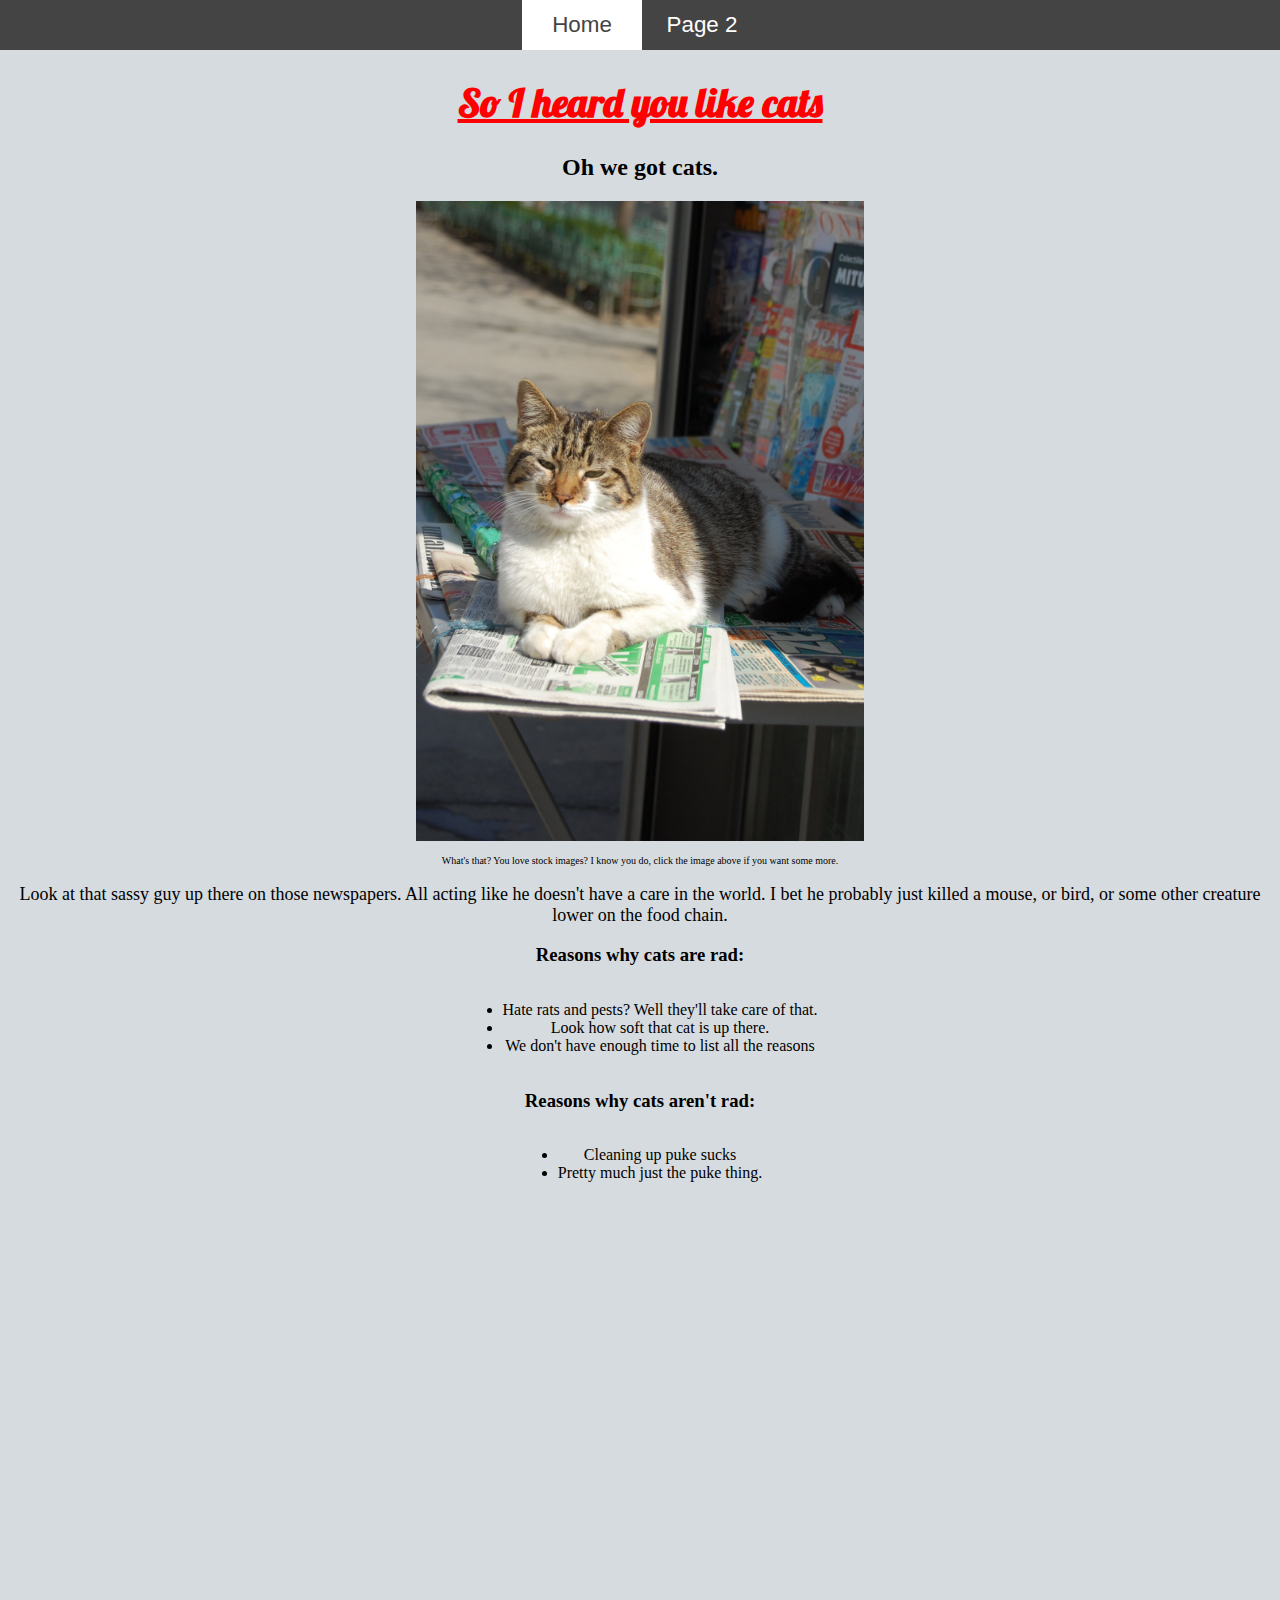
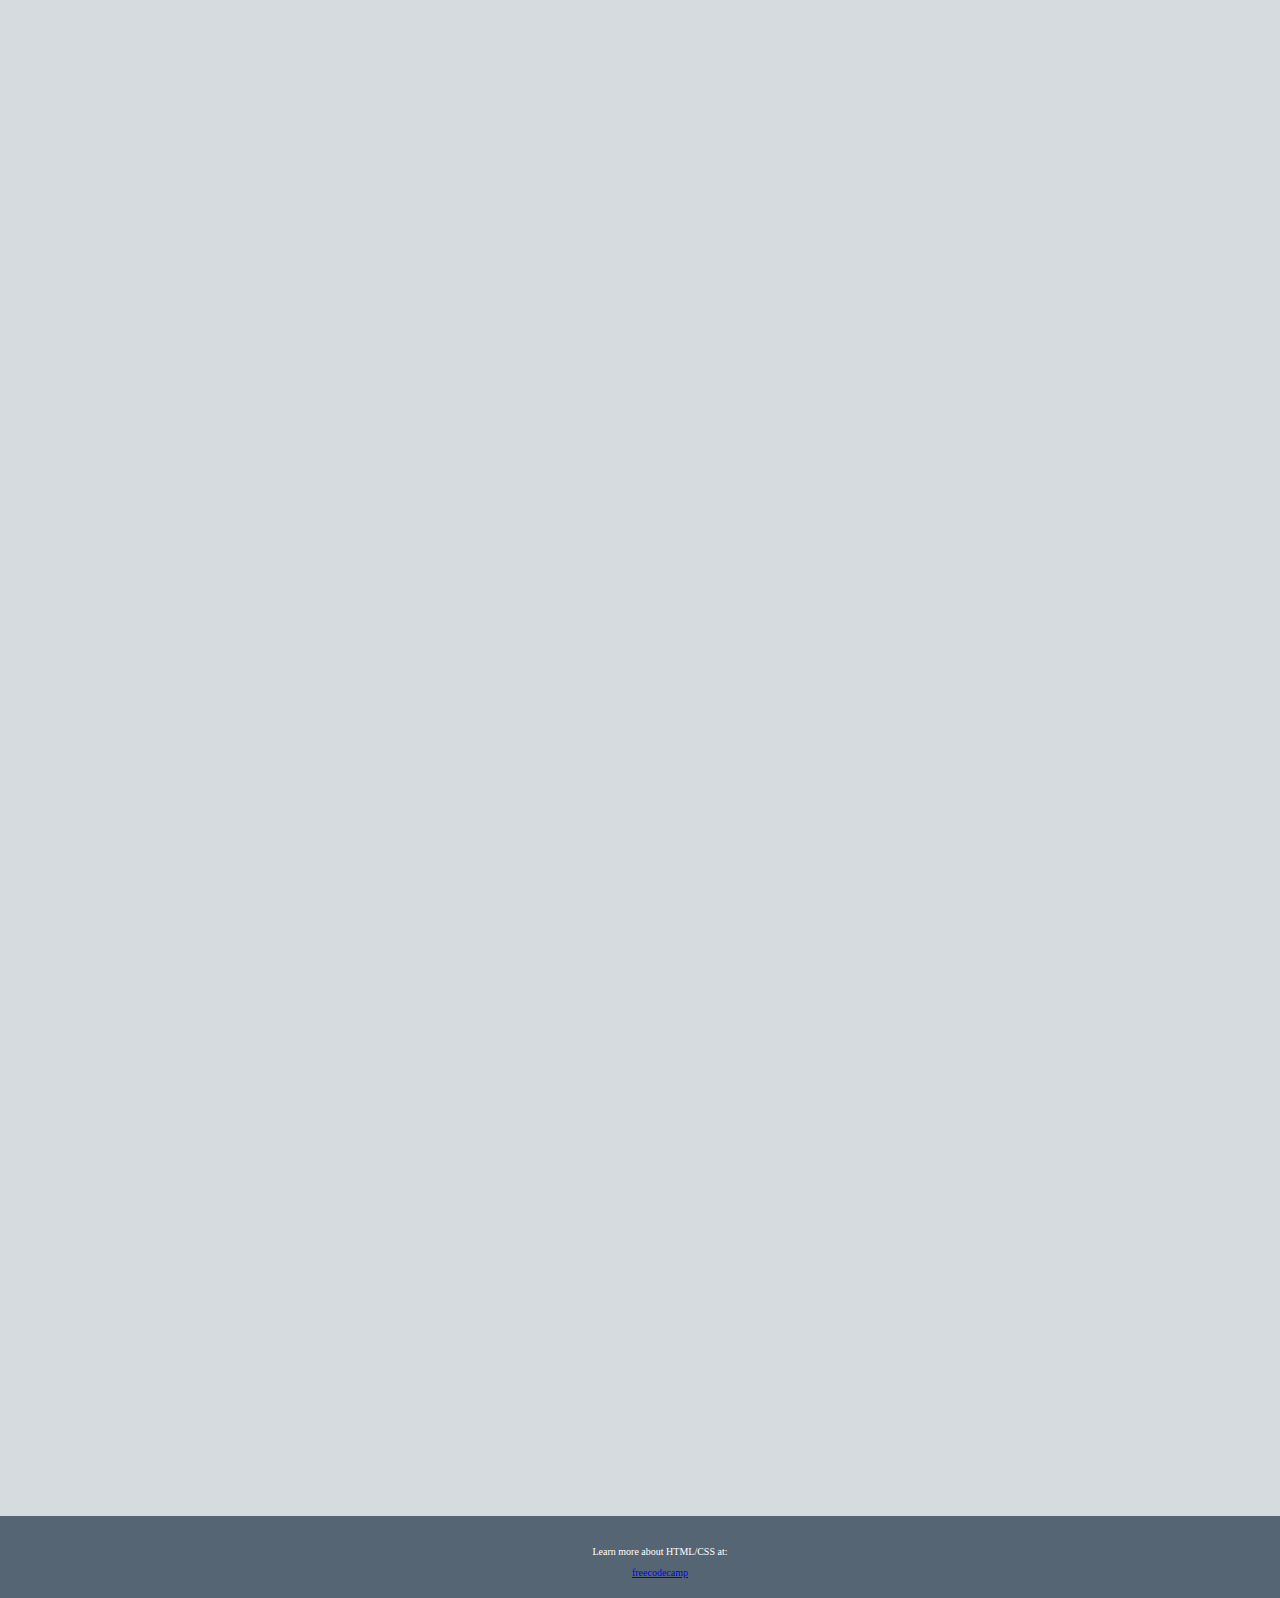
==== index.html @ 9fb308db "Add files via upload" ====
<!DOCTYPE html>
<html lang="en">
    <link href="https://fonts.googleapis.com/css?family=Lobster" rel="stylesheet" type="text/css">

    <link rel="stylesheet" href="ExternalCSS.CSS" />

    <head>
        <meta charset="utf-8">
        <meta name="viewport" content="width=device-width, initial-scale=1.0">
        <title>Oh wow</title>
        <nav class="Nav">
            <ul>
                <li><a class="active" href="index.html">Home</a></li>
                <li><a href="page2.html">Page 2</a> </li>
            </ul>
        </nav>
        <h1>So I heard you like cats</h1>
    </head>

   <body class="Background">
     <h2>Oh we got cats.</h2>
     <div>
        <a href="https://www.4freephotos.com/Cat-standing-over-some-magazines-and-newspapers-663.html" target="blank">
        <img src="Cat-standing-over-some-magazines-and-newspapers.jpg" alt="Kitty with attitude on some newspapers."
        width="448px" height="640px" 
        href="https://www.4freephotos.com/Cat-standing-over-some-magazines-and-newspapers-663.html">
        </a>
        <p class="small-text">What's that? You love stock images? I know you do, click the image above if you want some more.</p>
    </div>
     <p class="pBigger">
        Look at that sassy guy up there on those newspapers. All acting like he doesn't have a care in the world. I bet he probably just killed a mouse, or bird, or some other creature lower on the food chain.
     </p>
     <div class="parent">
     <h3>Reasons why cats are rad:</h3>
     <ul>
         <li>Hate rats and pests? Well they'll take care of that.</li>
         <li>Look how soft that cat is up there.</li>
         <li>We don't have enough time to list all the reasons</li>
     </ul>
     <h3>Reasons why cats aren't rad:</h3>
     <ul>
         <li>Cleaning up puke sucks</li>
         <li>Pretty much just the puke thing.</li>
     </ul>
     </div>
    <footer id='footer'>
        <p class="small-text">Learn more about HTML/CSS at:</p>
        <a href="https://www.freecodecamp.org/">freecodecamp</a>
    </footer>

   </body>

</html>
---- ExternalCSS.CSS ----
.Background{
    background-color: #D6DBDF;
    text-align: center;
}
body{
  margin: 0;
  padding: 0;
  position: relative;
  padding-bottom: 2000px;
  min-height: 100vh;
}
h1
{
  font-family: "lobster",Georgia,serif;
  font-size: 40px;
  text-align: center;
  text-decoration: underline;
  color: #ff0000;
}

.pBigger
{
  font-family: 'Times New Roman', Times, serif;
  font-size: large;
}


footer {
    background-color: #566573;
    text-align: center;
    font-size: x-small;
    padding: 20px;
    color: #fff;
    position: absolute;
    bottom: 0;
    width: 100%
}

.parent {
  text-align: center;
}
.parent > ul {
  display: inline-block;
}

.small-text{
  font-size: x-small;
  background-color: transparent;

}

.Nav ul {
  list-style: none;
  background-color: #444;
  text-align: center;
  padding: 0;
  margin: 0;
}

.Nav li {
  font-family: 'Oswald', sans-serif;
  font-size: 1.2em;
  line-height: 40px;
  height: 40px;
  border-bottom: 1px solid #888;
}

.Nav a {
  text-decoration: none;
  color: #fff;
  display: block;
  transition: .3s background-color;
}
.Nav a:hover {
  background-color: #005f5f;
}

.Nav a.active {
  background-color: #fff;
  color: #444;
  cursor: default;
}

@media screen and (min-width: 600px) {
  .Nav li {
    width: 120px;
    border-bottom: none;
    height: 50px;
    line-height: 50px;
    font-size: 1.4em;
  }
}

.Nav li {
  display: inline-block;
  margin-right: -4px;
}

/* */
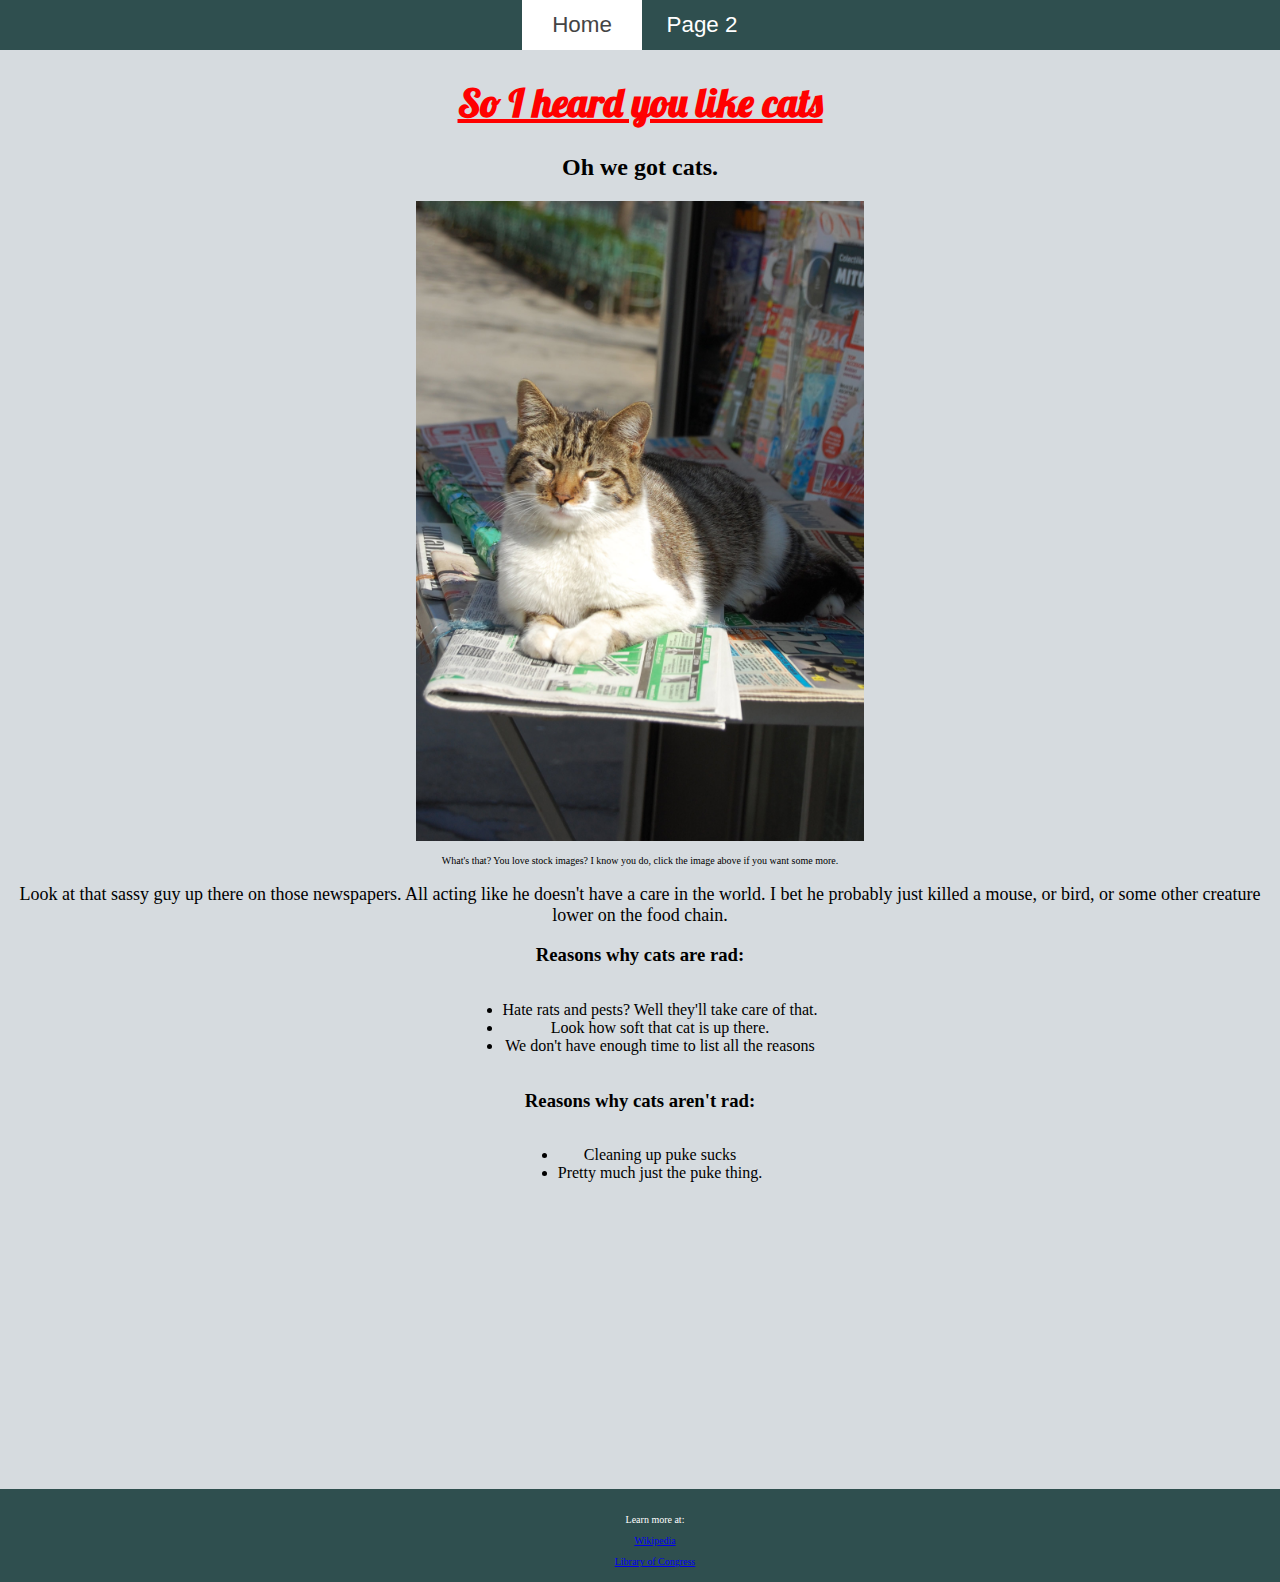
==== commit fb235f97: "Added tiger" ====
--- a/index.html
+++ b/index.html
@@ -43,9 +43,12 @@
          <li>Pretty much just the puke thing.</li>
      </ul>
      </div>
+    
     <footer id='footer'>
-        <p class="small-text">Learn more about HTML/CSS at:</p>
-        <a href="https://www.freecodecamp.org/">freecodecamp</a>
+        <p class="small-text">Learn more at:</p>
+        <a target="_blank" href="https://en.wikipedia.org/wiki/Cat">Wikipedia</a>
+        <p></p>
+        <a target="_blank" href="https://www.loc.gov/everyday-mysteries/item/how-did-cats-become-domesticated/">Library of Congress</a>
     </footer>
 
    </body>
--- a/ExternalCSS.CSS
+++ b/ExternalCSS.CSS
@@ -6,7 +6,7 @@
   margin: 0;
   padding: 0;
   position: relative;
-  padding-bottom: 2000px;
+  padding-bottom: 30%;
   min-height: 100vh;
 }
 h1
@@ -26,10 +26,10 @@
 
 
 footer {
-    background-color: #566573;
+    background-color: #2f4f4f;
     text-align: center;
     font-size: x-small;
-    padding: 20px;
+    padding: 15px;
     color: #fff;
     position: absolute;
     bottom: 0;
@@ -51,7 +51,7 @@
 
 .Nav ul {
   list-style: none;
-  background-color: #444;
+  background-color: #2f4f4f;
   text-align: center;
   padding: 0;
   margin: 0;
@@ -96,4 +96,11 @@
   margin-right: -4px;
 }
 
-/* */+
+.gridify img {
+  float: left;
+}
+
+.gridify p {
+  float: right;
+}